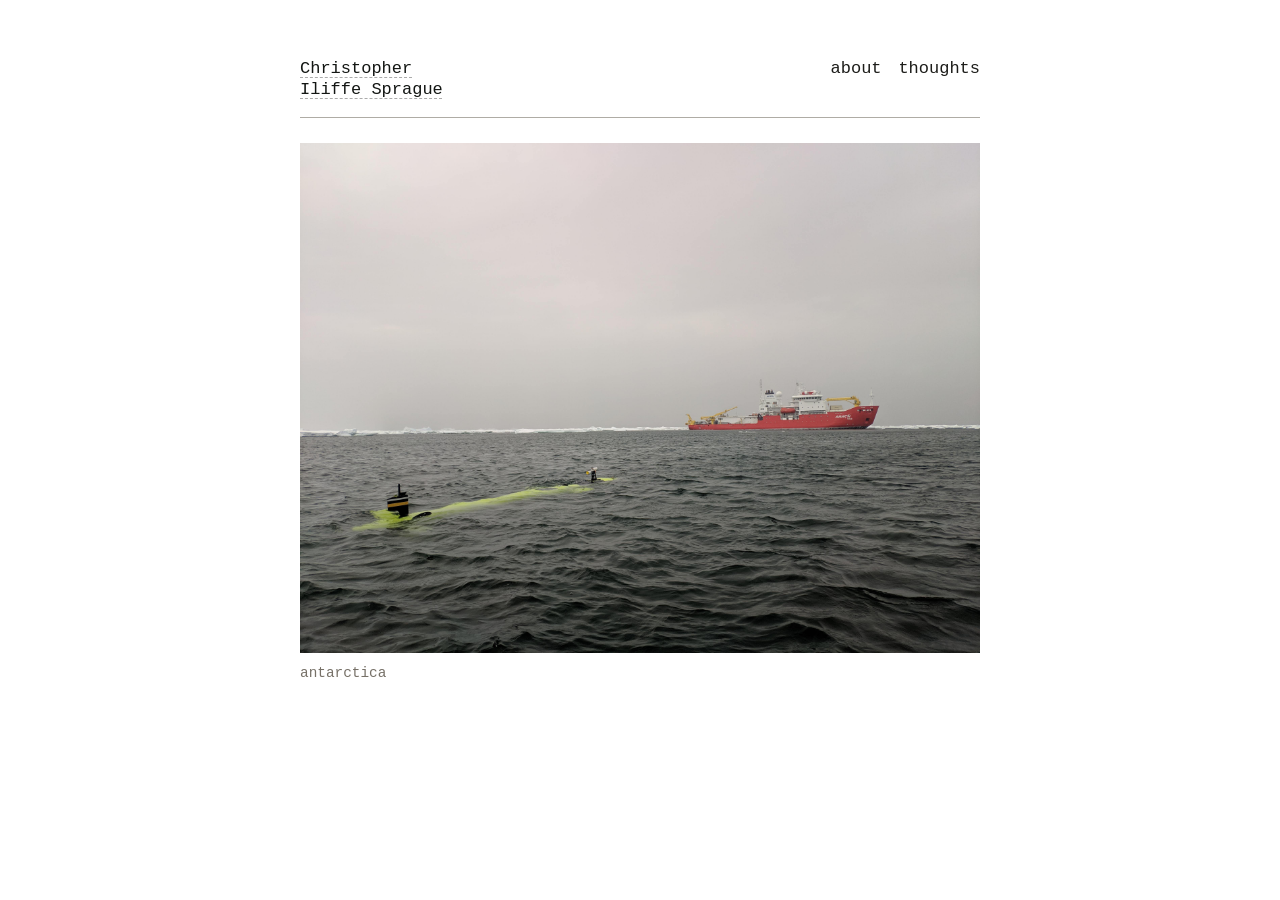
==== index.html @ d6217ba9 "Start simple static site" ====
<!doctype html>
<html lang="en">
  <head>
    <meta charset="utf-8">
    <meta name="viewport" content="width=device-width, initial-scale=1">
    <meta
      name="description"
      content="Personal website of Christopher Iliffe Sprague."
    >
    <title>Christopher Iliffe Sprague</title>
    <link rel="stylesheet" href="assets/css/site.css">
    <script src="assets/js/site.js?v=2" defer></script>
  </head>
  <body>
    <main class="page" aria-label="Personal site">
      <section class="root-block" aria-label="Main content block">
        <header class="site-header">
          <a class="site-name" href="#home" data-panel-link="home" data-path="/">
            Christopher Iliffe Sprague
          </a>
          <nav class="nav" aria-label="Sections">
            <a href="#about" data-panel-link="about" data-path="/about/">about</a>
            <a href="#thoughts" data-panel-link="thoughts" data-path="/thoughts/">thoughts</a>
          </nav>
        </header>

        <div class="content-block" data-panel-region>
          <section id="home" class="panel is-active" aria-labelledby="home-title" data-panel="home">
            <h1 id="home-title" class="visually-hidden">Home</h1>
            <figure class="landing-image" data-random-image>
              <div class="image-placeholder">
                <p>travel image block</p>
              </div>
              <figcaption data-image-caption></figcaption>
            </figure>
          </section>

          <section id="about" class="panel prose-panel" aria-label="About" data-panel="about">
            <p class="panel-index">01</p>
            <p>
              I work on physical AI: methods for scientific and engineering
              systems where learning has to respect geometry, dynamics, and
              physical constraints.
            </p>
            <p>
              I move between robotics, control, generative modelling, physical
              simulation, and design optimization, usually starting from first
              principles and ending in code.
            </p>
            <p>
              The threads I keep returning to are:
            </p>
            <ul class="simple-list">
              <li>dynamical systems, control, and planning</li>
              <li>structured generative modelling</li>
              <li>scientific emulation and forecasting</li>
              <li>molecular and materials design</li>
              <li>agentic optimization</li>
            </ul>
            <p class="about-links">
              Links:
              <a href="mailto:sprague@kth.se">email</a>,
              <a href="https://scholar.google.com/citations?user=3HsccBAAAAAJ">scholar</a>,
              <a href="https://github.com/cisprague">github</a>,
              <a href="https://www.linkedin.com/in/cisprague/">linkedin</a>
            </p>
          </section>

          <section id="thoughts" class="panel prose-panel" aria-label="Thoughts" data-panel="thoughts">
            <p class="panel-index">02</p>

            <div class="tag-filter" aria-label="Thought tags" data-thought-filters></div>

            <ol class="thought-list">
                <li data-thought-group="tech" data-thought-tags="math">
                  <time datetime="2026-05-23">2026-05-23</time>
                  <div>
                    <a href="thoughts/fokker-planck-kolmogorov.html">
                      a note on the fokker-planck-kolmogorov equation
                    </a>
                    <p class="thought-meta">tech / math</p>
                  </div>
                </li>
                <li data-thought-group="hiking" data-thought-tags="sweden">
                  <time datetime="2026-05-23">2026-05-23</time>
                  <div>
                    <a href="thoughts/kungsleden-2025.html">
                      kungsleden, a little too fast
                    </a>
                    <p class="thought-meta">hiking / sweden</p>
                  </div>
                </li>
            </ol>
          </section>

        </div>
      </section>
    </main>
  </body>
</html>
---- assets/css/site.css ----
* {
  box-sizing: border-box;
}

:root {
  --paper: #ffffff;
  --ink: #11110f;
  --muted: #777168;
  --rule: #ece8df;
  --accent: #254f3b;
}

body {
  margin: 0;
  min-height: 100vh;
  background: var(--paper);
  color: var(--ink);
  font-family: "Courier Prime", "Courier New", Courier, monospace;
  font-size: 17px;
  line-height: 1.55;
  overflow-wrap: anywhere;
  text-rendering: optimizeLegibility;
}

a {
  color: inherit;
  text-decoration: none;
}

a:hover,
a:focus-visible {
  color: var(--accent);
  text-decoration: underline dotted;
  text-decoration-thickness: 1px;
  text-underline-offset: 0.22em;
}

.is-current {
  text-decoration: underline dashed;
  text-decoration-color: color-mix(in srgb, var(--ink) 35%, transparent);
  text-decoration-thickness: 1px;
  text-underline-offset: 0.24em;
}

a:focus-visible {
  outline: 1px solid var(--accent);
  outline-offset: 4px;
}

button {
  padding: 0;
  border: 0;
  background: transparent;
  color: inherit;
  font: inherit;
  cursor: pointer;
}

[hidden] {
  display: none !important;
}

p,
h1,
h2,
h3,
pre {
  margin-top: 0;
}

h1,
h2,
h3 {
  font-size: inherit;
  font-weight: 400;
  line-height: 1.3;
}

h1,
h2 {
  max-width: 20ch;
  margin-bottom: 1.1rem;
  font-size: clamp(2rem, 6vw, 4.6rem);
  letter-spacing: 0;
}

h3 {
  margin-bottom: 0.75rem;
}

.article-title {
  max-width: 34ch;
  margin-bottom: 1.25rem;
  font-size: clamp(1.25rem, 3vw, 1.8rem);
  line-height: 1.35;
}

p {
  max-width: 100%;
}

ul {
  display: grid;
  gap: 0.4rem;
  margin: 0;
  padding-left: 1.2rem;
}

.simple-list {
  display: grid;
  gap: 0.45rem;
  margin: -0.2rem 0 1.6rem;
  padding: 0;
  list-style: none;
}

.simple-list li {
  position: relative;
  padding-left: 1.25rem;
}

.simple-list li::before {
  content: "·";
  position: absolute;
  left: 0;
  color: var(--muted);
}

.thought-list {
  display: grid;
  gap: 0.85rem;
  margin: 1.3rem 0 0;
  padding: 0;
  list-style: none;
  width: 100%;
}

.thought-list li {
  display: grid;
  grid-template-columns: 9.5ch minmax(0, 1fr);
  gap: 1rem;
  align-items: start;
  padding-top: 0.85rem;
  border-top: 1px solid var(--rule);
}

.thought-list li[hidden] {
  display: none;
}

.thought-list time {
  color: var(--muted);
  font-size: 0.88rem;
}

.thought-meta {
  margin: 0.2rem 0 0;
  color: var(--muted);
  font-size: 0.82rem;
}

.thought-list a {
  min-width: 0;
}

.tag-filter {
  display: flex;
  flex-wrap: wrap;
  gap: 0.45rem 0.7rem;
  margin-top: 0;
  padding-top: 0;
}

.tag-filter button {
  padding: 0.08rem 0.28rem 0.12rem;
  color: color-mix(in srgb, var(--ink) 72%, var(--muted));
  font-size: 0.86rem;
}

.tag-filter button:hover,
.tag-filter button:focus-visible {
  color: var(--accent);
}

.tag-filter .is-current {
  background: #f7f5ef;
  text-decoration: none;
}

@media (max-width: 760px) {
  .thought-list li {
    grid-template-columns: 1fr;
    gap: 0.2rem;
  }

  .thought-list span {
    text-align: left;
  }
}

.page {
  width: 100%;
  min-height: 100svh;
  padding: clamp(20px, 5vw, 56px);
}

.root-block {
  width: 100%;
  max-width: 680px;
  margin: 0 auto;
  min-width: 0;
}

.site-header {
  display: grid;
  grid-template-columns: minmax(14ch, 1fr) minmax(0, auto);
  gap: 0.75rem 2rem;
  align-items: baseline;
  padding-bottom: 1rem;
  border-bottom: 1px solid color-mix(in srgb, var(--rule) 72%, var(--ink));
}

.site-name {
  max-width: 16ch;
  line-height: 1.25;
  color: color-mix(in srgb, var(--ink) 92%, var(--accent));
}

.nav {
  display: flex;
  flex-wrap: wrap;
  gap: 0.35rem 1.05rem;
  justify-content: flex-end;
  min-width: 0;
  max-width: 38ch;
  color: color-mix(in srgb, var(--ink) 88%, var(--muted));
}

.content-block {
  min-height: min(58svh, 540px);
  padding-top: clamp(0.9rem, 2.2vw, 1.6rem);
  min-width: 0;
  overflow-wrap: break-word;
  hyphens: auto;
  -webkit-hyphens: auto;
}

.panel {
  min-width: 0;
}

.prose-panel {
  padding-top: clamp(0.3rem, 1.2vw, 0.8rem);
  max-width: 58ch;
}

.prose-panel[data-panel="about"],
.prose-panel[data-panel="thoughts"] {
  max-width: 100%;
}

.article-block .prose-panel {
  max-width: 100%;
}

.panel-index {
  margin-bottom: 1.4rem;
  color: var(--muted);
  font-size: 0.88rem;
}

.lead {
  margin-bottom: 1.7rem;
  padding-left: 1rem;
  border-left: 1px solid var(--rule);
}

.kicker {
  margin-bottom: 1.4rem;
  color: var(--muted);
}

.draft-note {
  margin-bottom: 1.3rem;
  color: var(--muted);
  font-size: 0.9rem;
}

.panel {
  display: none;
}

.panel.is-active {
  display: block;
}

.landing-image {
  margin: 0;
}

.landing-image img,
.image-placeholder {
  display: block;
  width: 100%;
  min-height: min(54svh, 460px);
  max-height: 520px;
  object-fit: cover;
}

.image-placeholder {
  display: grid;
  place-items: center;
  border: 1px solid var(--rule);
  color: var(--muted);
  background:
    linear-gradient(135deg, transparent 49.5%, var(--rule) 50%, transparent 50.5%),
    linear-gradient(45deg, transparent 49.5%, var(--rule) 50%, transparent 50.5%);
}

.landing-image figcaption {
  margin-top: 0.55rem;
  color: var(--muted);
  font-size: 0.9rem;
  text-transform: lowercase;
}

.sub-block {
  max-width: 680px;
  margin-top: 2rem;
  padding-top: 1rem;
  border-top: 1px solid var(--rule);
}

.sub-block > :last-child,
.panel > :last-child {
  margin-bottom: 0;
}

.link-list {
  display: grid;
  gap: 0.5rem;
  width: fit-content;
}

.link-list a::before {
  content: "— ";
  color: var(--muted);
}

.link-list.compact {
  display: flex;
  flex-wrap: wrap;
  gap: 0.5rem 1rem;
}

.about-links {
  margin-top: 1.6rem;
  color: var(--muted);
  font-size: 0.92rem;
}

.about-links a {
  color: var(--ink);
}

.article-block mjx-container[jax="SVG"][display="true"] {
  margin: 1.4rem 0;
  overflow-x: auto;
  overflow-y: hidden;
}

.article-figure {
  margin: 1.7rem 0;
}

.article-figure img {
  display: block;
  width: 100%;
  height: auto;
  object-fit: contain;
}

.article-figure figcaption {
  margin-top: 0.55rem;
  color: var(--muted);
  font-size: 0.86rem;
}

.article-facts {
  margin: 0.2rem 0 1.7rem;
}

.article-table-wrap {
  width: 100%;
  margin: 1.6rem 0 1.9rem;
  overflow-x: auto;
  border-top: 1px solid var(--rule);
  border-bottom: 1px solid var(--rule);
}

.article-table {
  width: 100%;
  border-collapse: collapse;
  font-size: 0.82rem;
  line-height: 1.45;
}

.article-table th,
.article-table td {
  padding: 0.58rem 0.7rem 0.58rem 0;
  text-align: left;
  vertical-align: top;
}

.article-table th {
  color: var(--muted);
  font-weight: 400;
}

.article-table tr + tr td {
  border-top: 1px solid color-mix(in srgb, var(--rule) 68%, transparent);
}

.article-table th:last-child,
.article-table td:last-child {
  padding-right: 0;
}

pre {
  width: 100%;
  margin: 1.6rem 0;
  padding: 1rem 0 1rem 1rem;
  overflow-x: visible;
  border: 0;
  border-top: 1px solid var(--rule);
  border-bottom: 1px solid var(--rule);
  background: transparent;
  white-space: pre-wrap;
  hyphens: none;
  -webkit-hyphens: none;
}

code {
  font-family: inherit;
  font-size: 0.78rem;
  line-height: 1.62;
  white-space: pre-wrap;
  overflow-wrap: break-word;
  hyphens: none;
  -webkit-hyphens: none;
}

pre code.hljs {
  padding: 0;
  background: transparent;
}

@media (max-width: 680px) {
  body {
    font-size: 16px;
  }

  .site-header {
    grid-template-columns: 1fr;
  }

  .site-name {
    display: inline-block;
    margin-bottom: 0.7rem;
    max-width: none;
  }

  .nav {
    justify-content: flex-start;
  }

  .content-block {
    min-height: 68vh;
  }
}

@media (max-width: 900px) {
  .site-header {
    grid-template-columns: 1fr;
  }

  .site-name {
    max-width: none;
  }

  .nav {
    justify-content: flex-start;
    max-width: none;
  }
}

.visually-hidden {
  position: absolute;
  width: 1px;
  height: 1px;
  padding: 0;
  overflow: hidden;
  clip: rect(0, 0, 0, 0);
  white-space: nowrap;
  border: 0;
}
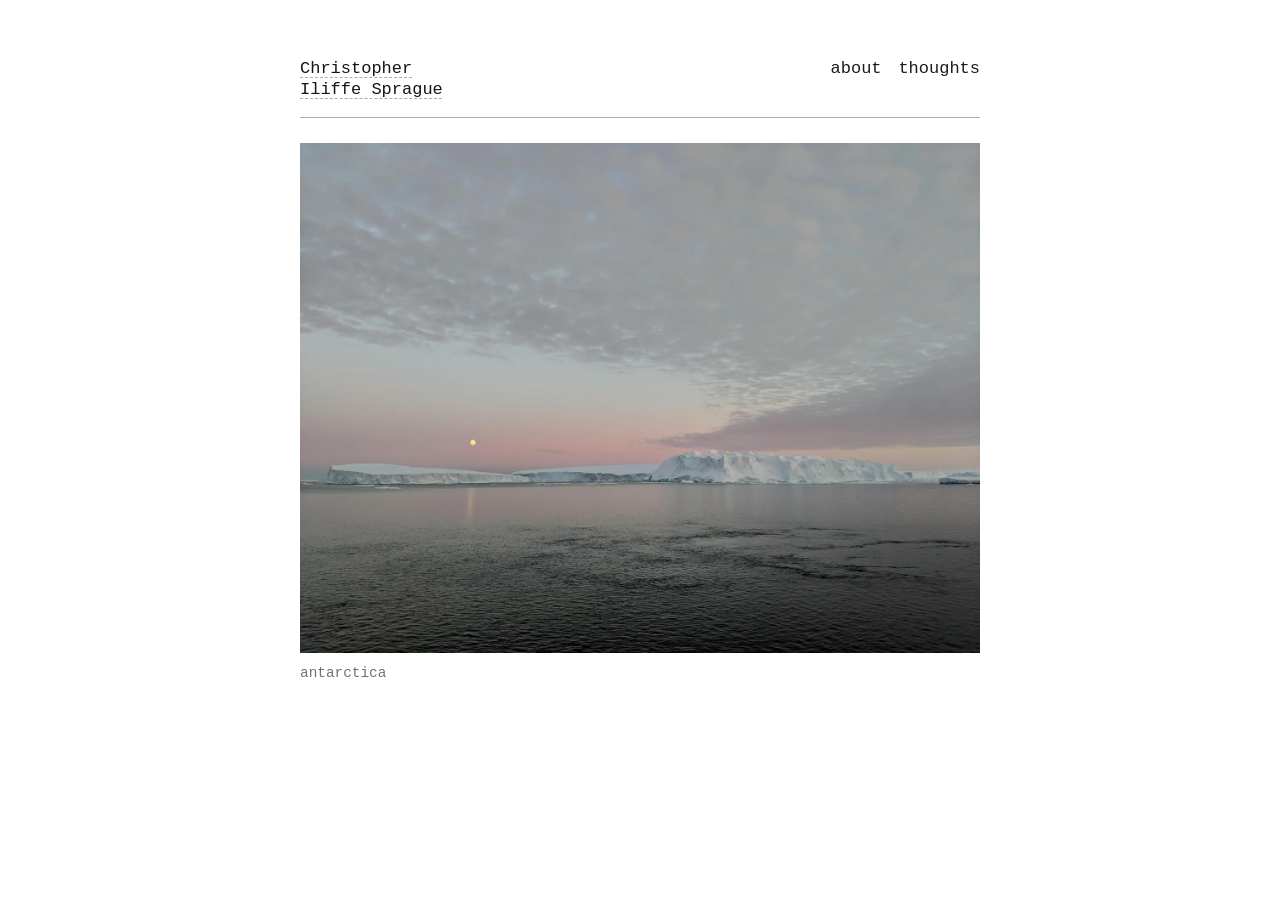
==== commit a9c1fe44: "Optimize landing images" ====
--- a/index.html
+++ b/index.html
@@ -9,7 +9,7 @@
     >
     <title>Christopher Iliffe Sprague</title>
     <link rel="stylesheet" href="assets/css/site.css">
-    <script src="assets/js/site.js?v=2" defer></script>
+    <script src="assets/js/site.js?v=3" defer></script>
   </head>
   <body>
     <main class="page" aria-label="Personal site">
